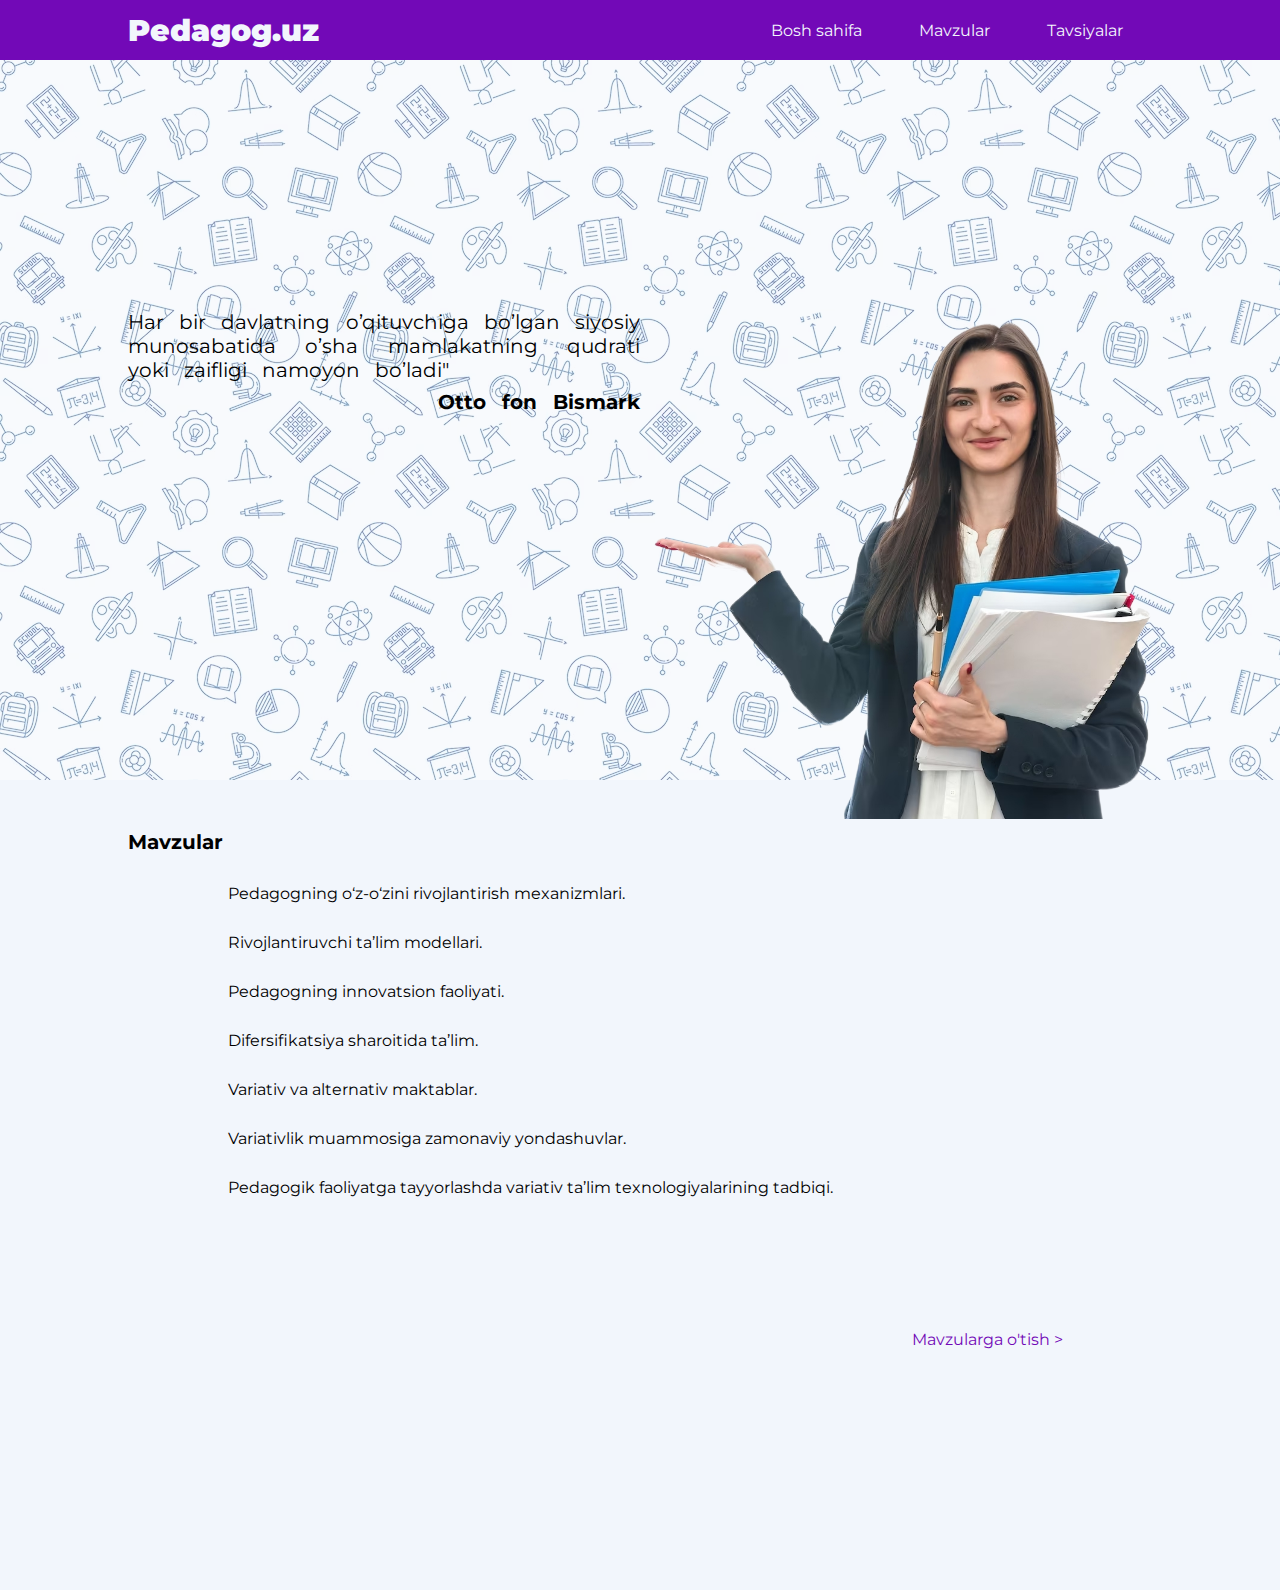
==== index.html @ d30e7495 "pedagogika" ====
<!DOCTYPE html>
<html lang="en">
  <head>
    <meta charset="UTF-8" />
    <meta name="viewport" content="width=device-width, initial-scale=1.0" />
    <title>Pedogogika</title>
    <!-- fonts -->
    <link rel="preconnect" href="https://fonts.googleapis.com" />
    <link rel="preconnect" href="https://fonts.gstatic.com" crossorigin />
    <link
      href="https://fonts.googleapis.com/css2?family=Montserrat&family=Poppins&display=swap"
      rel="stylesheet"
    />
    <link rel="stylesheet" href="./style.css" />
  </head>
  <body>
    <!-- header -->
    <div class="header">
      <div class="burgerMenu">
           <div class="menu">
            <img src="./img/close.png" alt="" class="closeBtn">
            <a href="/index.html">Bosh sahifa</a>

            <a href="/mavzular.html">Mavzular</a>
  
            <a href="/tavsiya.html">Tavsiyalar</a>
           </div>
      </div>
      <div class="head">
        <a href="#" class="logo">Pedagog.uz</a>
        <div class="nav">
          <a href="/index.html">Bosh sahifa</a>

          <a href="/mavzular.html">Mavzular</a>

          <a href="/tavsiya.html">Tavsiyalar</a>
        </div>
        <img src="./img/hamburger.png" alt="" class="burgerBtn" >

      </div>
    </div>
    <!-- main -->
    <div class="main">
      <div class="section">
        <div class="box1">
          <span class="box1-text">
            Har bir davlatning o’qituvchiga bo’lgan siyosiy munosabatida o’sha
            mamlakatning qudrati yoki zaifligi namoyon bo’ladi"
            <br />
            <b>Otto fon Bismark</b>
          </span>
          <img src="./img/teacher.png" alt="" class="teacherImg" />
        </div>
      </div>

      <div class="section2">
        <div class="box2">
          <h1 href="" class="text1">Mavzular</h1>
          <span class="text2">
            Pedagogning o‘z-o‘zini rivojlantirish mexanizmlari.
          </span>
          <span class="text3"> Rivojlantiruvchi ta’lim modellari. </span>
          <span class="text4"> Pedagogning innovatsion faoliyati. </span>
          <span class="text5"> Difersifikatsiya sharoitida ta’lim. </span>
          <span class="text6"> Variativ va alternativ maktablar. </span>
          <span class="text7">
            Variativlik muammosiga zamonaviy yondashuvlar.
          </span>
          <span class="text8">
            Pedagogik faoliyatga tayyorlashda variativ ta’lim
            texnologiyalarining tadbiqi.
          </span>
          <a href="/mavzular.html" class="mavzularA">Mavzularga o'tish ></a>
        </div>
      </div>
    </div>
    <!-- footer -->
    <div class="footer">
      <div class="foot"></div>
    </div>
  </body>
  <script src="./app.js"></script>
</html>
---- style.css ----
* {
  margin: 0;
  padding: 0;
  box-sizing: border-box;
  font-family: "Montserrat";
}

::selection {
  background-color: #7209b7;

  color: white;
}

body {
background-color: #f2f6fc;
}

.header {
  width: 100%;
  height: 60px;

  background-color: #7209b7;
}

.head {
  width: 80%;
  height: 60px;
  margin: 0 auto;
  display: flex;
  align-items: center;
  justify-content: space-between;

}

.nav {
  width: 40%;
  display: flex;
  align-items: center;
  justify-content: space-around;

}

.head a {
  color: #f2f6fc;

  text-decoration: none;
}

.head .logo {
  font-size: 30px;
  font-weight: 900;
}


.head img {
  display: none;
  }

.burgerMenu{
  display: none;
}

/* main */

.main {
  width: 100%;
  height: 100vh;

  background-color: rgb(166, 166, 166);
}

.section {
  width: 100%;
  height: 90vh;
  background-color: #f2f6fc;
  background-image: url("./img/education.png");
}

.section::before {
  content: "";
  display: block;
  position: absolute;
  top: 1;
  left: 0;
  width: 100%;
  height: 100%;
  background-color: #f2f6fc88; 
}

.section2 {
  width: 100%;
  height: 90vh;
  background-color: #f2f6fc;
}

.box1 {
  width: 80%;
  height: 90vh;
  position: relative;
  top: 50px;
  margin: 0 auto;

}

.box1 .box1-text {
  width: 50%;
  height: 150px;
  position: absolute;
  top: 200px;
  font-size: 20px;
  word-spacing: 10px;
  line-height: 24px;
  text-align: justify;

}

.box1 .teacherImg {
  width: 500px;
  position: absolute;
  right: 0;
  top: 120px;

}

.box1 b {
  position: absolute;
  top: 80px;
  right: 0;
}

.box2 {
  width: 80%;
  height: 80vh;
  position: relative;
  top: 50px;
  margin: 0 auto;
  display: flex;
  flex-direction: column;
  gap: 30px;
}

.box2 span {
  padding-left: 100px;
}

.box2 h1 {
  font-size: 20px;
  text-decoration: none;
}


.box2 .mavzularA{
  width: 200px;
  position: absolute;
  right: 40px;
  top: 500px;
  color: #7209b7;
  text-decoration: none;
}
.footer {
}


@media screen and (max-width: 1280px) {
  .section{
    height: 80vh;
  }
  .box1 .teacherImg {
    width: 500px;
  position: absolute;
  right: 0;
  top: 210px;

  }
}
@media screen and (max-width: 760px) {
  .section{
    height: 84vh;

  }
  .box1 b{
    position: absolute;
    top: 130px;
  }
  .box1 .teacherImg {
    width: 500px;
  position: absolute;
  right: 0;
  top: 210px;

  }
}

@media screen and (max-width: 450px) {

  .nav {
    display: none;
  }


  .head img {
    display: block;
    width: 40px;
    position: absolute;
    right: 10px;
  }

  .section {
    width: 100%;
    height: 75vh;
    background-color: #f2f6fc;
  }
  .burgerMenu {
    width: 45%;
    height: 250px;
    position: absolute;
    right: 0;
    background-color: #7109b7c4;
    z-index: 2;
    display: none;

  }
  .menu{
    width: 90%;
    height: 150px;
    display: flex;
    gap: 30px;
    position: relative;
    top: 70px;
    left: 20px;
    flex-direction: column;
    font-size: 20px;
  }
  .menu a{
    text-decoration: none;
    color: #f2f6fc;
    
  }
  .menu img{
    width: 35px;
    position: absolute;
    right: 10px;
    top: -54px;
  }
  .box1 {
    width: 100%;
    height: 90vh;
    position: relative;
    top: 50px;
    margin: 0 auto;
    display: flex;
    flex-direction: column;

  }
  .box1 .box1-text {
    width: 90%;
    height: 250px;
    position: relative;
    top: 100px;
    color: #040404;
    word-spacing: 10px;
    line-height: 30px;
    text-align: justify;
    margin: 0 auto;
  }

  .box1 b{
    position: absolute;
    top: 120px;
  }
  .box1 .teacherImg {
    width: 360px;
    position: relative;
    top: 30px;
    left: 80px;
  }
  
  .section2{
    height: 70vh;
  }

  .box2 .mavzularA{
    width: 200px;
    position: absolute;
    left: 200px;
    top: 550px;
  
  }


}


@media screen and (max-width: 360px) {
  .box1 .box1-text {
    width: 90%;
    height: 250px;
    position: relative;
    top: 40px;
    color: #040404;
    word-spacing: 10px;
    line-height: 30px;
    text-align: justify;
    margin: 0 auto;
  }

  .box1 b{
    position: absolute;
    top: 150px;
    /* right: 0; */
  }
  .box1 .teacherImg {
    width: 260px;
    position: relative;
    top: 0px;
    left: 80px;
  }
}
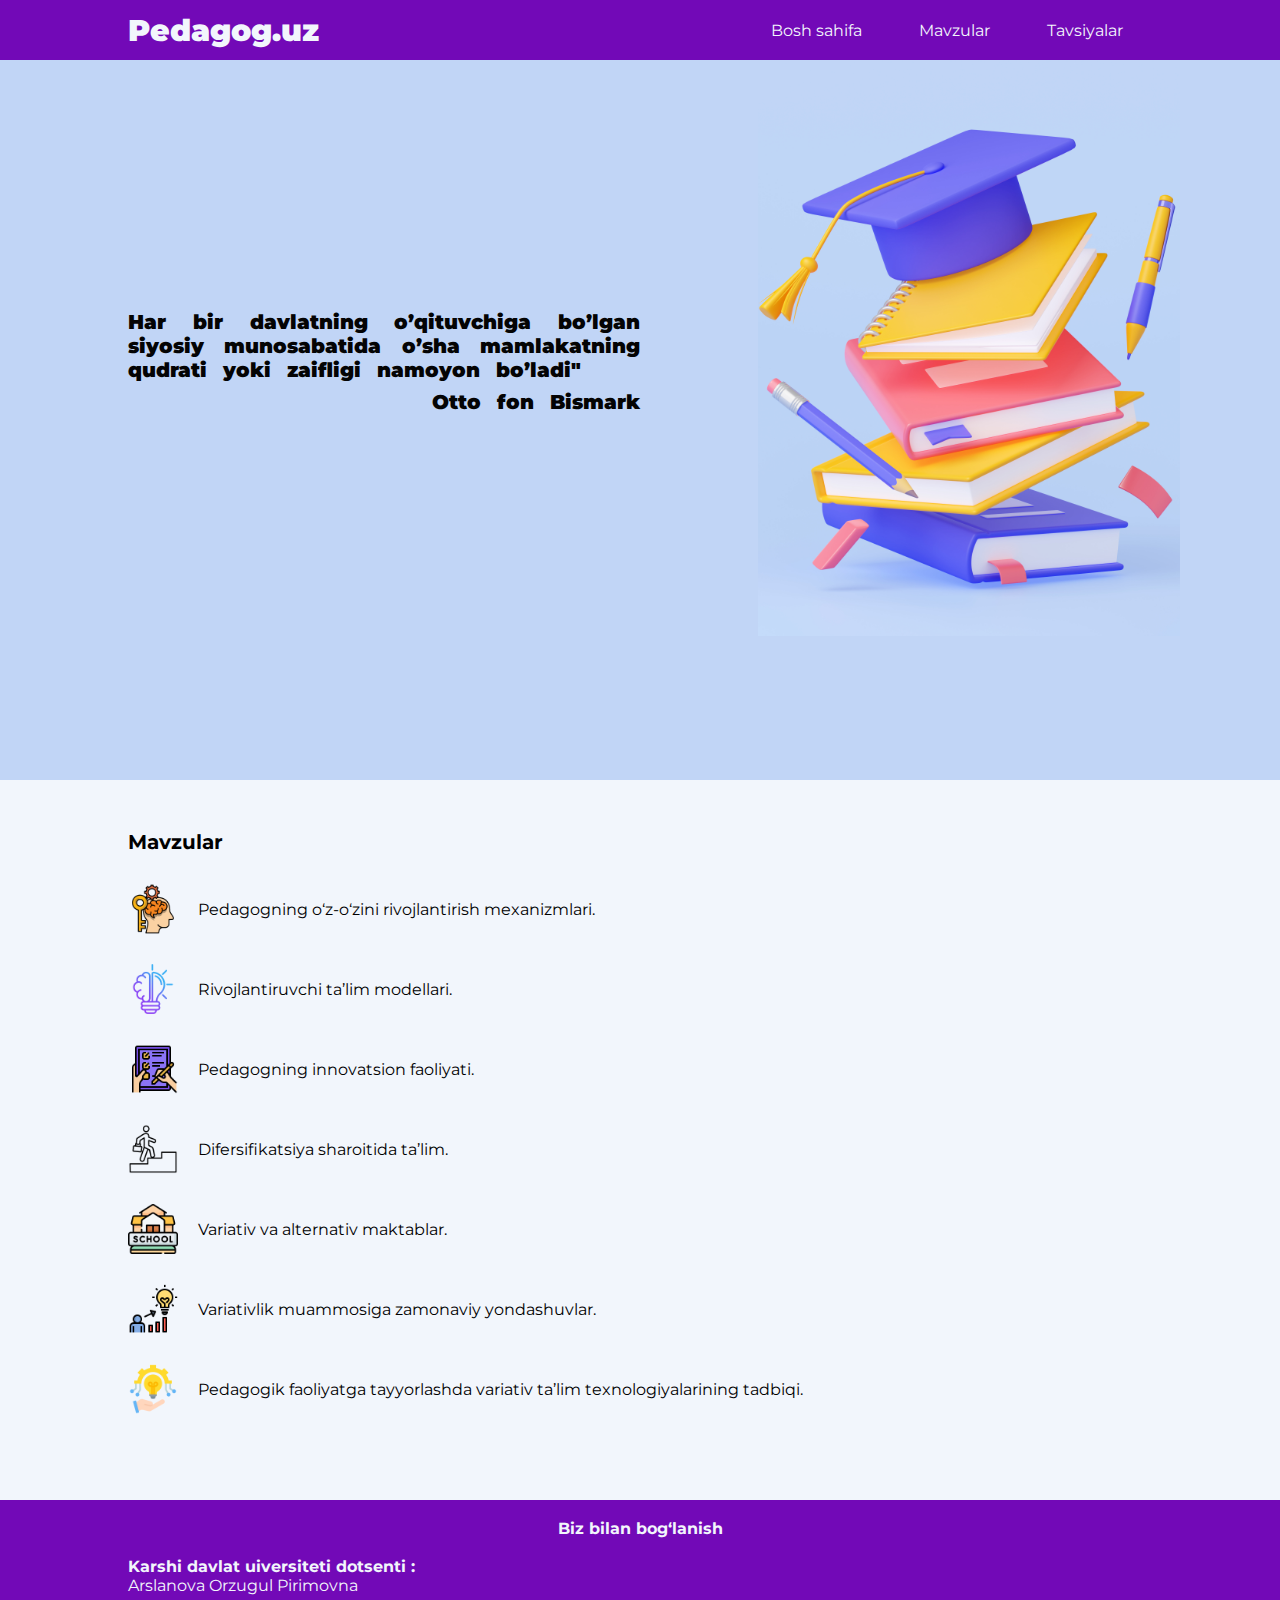
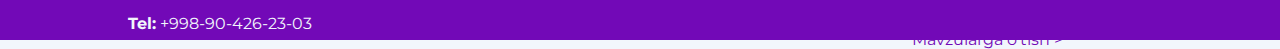
==== commit 5d810f98: "ok" ====
--- a/index.html
+++ b/index.html
@@ -17,14 +17,14 @@
     <!-- header -->
     <div class="header">
       <div class="burgerMenu">
-           <div class="menu">
-            <img src="./img/close.png" alt="" class="closeBtn">
-            <a href="/index.html">Bosh sahifa</a>
+        <div class="menu">
+          <img src="./img/close.png" alt="" class="closeBtn" />
+          <a href="/index.html">Bosh sahifa</a>
 
-            <a href="/mavzular.html">Mavzular</a>
-  
-            <a href="/tavsiya.html">Tavsiyalar</a>
-           </div>
+          <a href="/mavzular.html">Mavzular</a>
+
+          <a href="/tavsiya.html">Tavsiyalar</a>
+        </div>
       </div>
       <div class="head">
         <a href="#" class="logo">Pedagog.uz</a>
@@ -35,13 +35,14 @@
 
           <a href="/tavsiya.html">Tavsiyalar</a>
         </div>
-        <img src="./img/hamburger.png" alt="" class="burgerBtn" >
-
+        <img src="./img/hamburger.png" alt="" class="burgerBtn" />
       </div>
     </div>
     <!-- main -->
     <div class="main">
       <div class="section">
+        <img src="./img/edu-response.jpg" alt="" class="bg" />
+
         <div class="box1">
           <span class="box1-text">
             Har bir davlatning o’qituvchiga bo’lgan siyosiy munosabatida o’sha
@@ -49,34 +50,79 @@
             <br />
             <b>Otto fon Bismark</b>
           </span>
-          <img src="./img/teacher.png" alt="" class="teacherImg" />
         </div>
       </div>
 
       <div class="section2">
         <div class="box2">
           <h1 href="" class="text1">Mavzular</h1>
-          <span class="text2">
-            Pedagogning o‘z-o‘zini rivojlantirish mexanizmlari.
-          </span>
-          <span class="text3"> Rivojlantiruvchi ta’lim modellari. </span>
-          <span class="text4"> Pedagogning innovatsion faoliyati. </span>
-          <span class="text5"> Difersifikatsiya sharoitida ta’lim. </span>
-          <span class="text6"> Variativ va alternativ maktablar. </span>
-          <span class="text7">
-            Variativlik muammosiga zamonaviy yondashuvlar.
-          </span>
-          <span class="text8">
-            Pedagogik faoliyatga tayyorlashda variativ ta’lim
-            texnologiyalarining tadbiqi.
-          </span>
+          <div class="t-2">
+            <img src="./img/mindset.png" alt="" width="50px" />
+            <span class="text2">
+              Pedagogning o‘z-o‘zini rivojlantirish mexanizmlari.
+            </span>
+          </div>
+
+          <div class="t-3">
+            <img src="./img/skill.png" alt="" width="50px" />
+
+            <span class="text3"> Rivojlantiruvchi ta’lim modellari. </span>
+          </div>
+
+          <div class="t-4">
+            <img src="./img/activities.png" alt="" width="50px" />
+
+            <span class="text4"> Pedagogning innovatsion faoliyati. </span>
+          </div>
+
+          <div class="t-5">
+            <img src="./img/professional-development.png" alt="" width="50px" />
+
+            <span class="text5"> Difersifikatsiya sharoitida ta’lim. </span>
+          </div>
+          
+          <div class="t-6">
+            <img src="./img/school.png" alt="" width="50px" />
+
+            <span class="text6"> Variativ va alternativ maktablar. </span>
+          </div>
+          
+          <div class="t-7">
+            <img src="./img/inspiration.png" alt="" width="50px" />
+
+            <span class="text7">
+
+              Variativlik muammosiga zamonaviy yondashuvlar.
+            </span>
+          </div>
+          <div class="t-8">
+            <img src="./img/technology.png" alt="" width="50px" />
+
+            <span class="text8">
+              Pedagogik faoliyatga tayyorlashda variativ ta’lim
+              texnologiyalarining tadbiqi.
+            </span>
+          </div>
+
           <a href="/mavzular.html" class="mavzularA">Mavzularga o'tish ></a>
         </div>
       </div>
     </div>
     <!-- footer -->
     <div class="footer">
-      <div class="foot"></div>
+      <div class="foot">
+        <br>
+        <h4>Biz bilan bog‘lanish</h4>
+        <br>
+        <span><b>Karshi davlat uiversiteti dotsenti :</b> <br> Arslanova Orzugul  Pirimovna</span>
+        <br>
+        <br>
+
+        <span><b>Tel:</b> +998-90-426-23-03 </span>
+        <br>
+
+
+      </div>
     </div>
   </body>
   <script src="./app.js"></script>
--- a/style.css
+++ b/style.css
@@ -12,7 +12,7 @@
 }
 
 body {
-background-color: #f2f6fc;
+  background-color: #f2f6fc;
 }
 
 .header {
@@ -29,7 +29,6 @@
   display: flex;
   align-items: center;
   justify-content: space-between;
-
 }
 
 .nav {
@@ -37,7 +36,6 @@
   display: flex;
   align-items: center;
   justify-content: space-around;
-
 }
 
 .head a {
@@ -51,12 +49,11 @@
   font-weight: 900;
 }
 
-
 .head img {
   display: none;
-  }
-
-.burgerMenu{
+}
+
+.burgerMenu {
   display: none;
 }
 
@@ -72,8 +69,18 @@
 .section {
   width: 100%;
   height: 90vh;
-  background-color: #f2f6fc;
-  background-image: url("./img/education.png");
+  background-color: #c1d5f6;
+  /* background-image: url("./img/bg.jpg"); */
+  /* background-repeat: no-repeat; */
+  /* background-size: 100%;
+background-position-x: 200px; */
+}
+
+.bg {
+  width: 33%;
+  /* height: 0vh; */
+  position: absolute;
+  right: 100px;
 }
 
 .section::before {
@@ -84,7 +91,8 @@
   left: 0;
   width: 100%;
   height: 100%;
-  background-color: #f2f6fc88; 
+  /* background-color: #75757588;  */
+  /* backdrop-filter: blur(5px); */
 }
 
 .section2 {
@@ -99,7 +107,6 @@
   position: relative;
   top: 50px;
   margin: 0 auto;
-
 }
 
 .box1 .box1-text {
@@ -111,7 +118,9 @@
   word-spacing: 10px;
   line-height: 24px;
   text-align: justify;
-
+  color: #f2f6fc;
+  color: #040404;
+  font-weight: 900;
 }
 
 .box1 .teacherImg {
@@ -119,7 +128,6 @@
   position: absolute;
   right: 0;
   top: 120px;
-
 }
 
 .box1 b {
@@ -130,73 +138,132 @@
 
 .box2 {
   width: 80%;
-  height: 80vh;
+  height: 90vh;
   position: relative;
   top: 50px;
   margin: 0 auto;
   display: flex;
   flex-direction: column;
   gap: 30px;
-}
-
-.box2 span {
+  /* background-color: red; */
+}
+
+/* .box2 span {
   padding-left: 100px;
-}
+} */
 
 .box2 h1 {
   font-size: 20px;
   text-decoration: none;
 }
 
-
-.box2 .mavzularA{
+.box2 .mavzularA {
   width: 200px;
   position: absolute;
   right: 40px;
-  top: 500px;
+  top: 800px;
   color: #7209b7;
   text-decoration: none;
 }
+
+.t-2 {
+  display: flex;
+   gap: 20px;
+
+  align-items: center;
+}
+
+.t-3 {
+  display: flex;
+  gap: 20px;
+  align-items: center;
+}
+
+.t-4 {
+  display: flex;
+   gap: 20px;
+
+  align-items: center;
+}
+
+.t-5 {
+  display: flex;
+   gap: 20px;
+
+  align-items: center;
+}
+
+.t-6 {
+  display: flex;
+   gap: 20px;
+
+  align-items: center;
+}
+.t-7 {
+  display: flex;
+   gap: 20px;
+
+  align-items: center;
+}
+
+.t-8{
+  display: flex;
+   gap: 20px;
+
+  align-items: center;
+}
+
 .footer {
-}
-
+  width: 100%;
+  height: 140px;
+  position: relative;
+  top: 540px;
+  background-color: #7209b7;
+
+}
+.foot {
+  width: 80%;
+  margin: 0 auto;
+  color: #f2f6fc;
+  /* background-color: red; */
+
+}
+
+.foot h4{
+text-align: center;
+}
 
 @media screen and (max-width: 1280px) {
-  .section{
+  .section {
     height: 80vh;
   }
   .box1 .teacherImg {
     width: 500px;
-  position: absolute;
-  right: 0;
-  top: 210px;
-
+    position: absolute;
+    right: 0;
+    top: 210px;
   }
 }
 @media screen and (max-width: 760px) {
-  .section{
+  .section {
     height: 84vh;
-
-  }
-  .box1 b{
+  }
+  .box1 b {
     position: absolute;
     top: 130px;
   }
   .box1 .teacherImg {
     width: 500px;
-  position: absolute;
-  right: 0;
-  top: 210px;
-
+    position: absolute;
+    right: 0;
+    top: 210px;
   }
 }
 
 @media screen and (max-width: 450px) {
-
   .nav {
     display: none;
   }
-
 
   .head img {
     display: block;
@@ -208,7 +275,18 @@
   .section {
     width: 100%;
     height: 75vh;
-    background-color: #f2f6fc;
+    background-color: #c1d5f6;
+    /* background-repeat: no-repeat;
+    background-image: url('./img/edu-response.jpg');
+    background-size: 10%; */
+    /* background-position-x: 200px; */
+  }
+
+  .bg {
+    width: 100%;
+    /* height: 0vh; */
+    position: absolute;
+    right: 0;
   }
   .burgerMenu {
     width: 45%;
@@ -218,9 +296,8 @@
     background-color: #7109b7c4;
     z-index: 2;
     display: none;
-
-  }
-  .menu{
+  }
+  .menu {
     width: 90%;
     height: 150px;
     display: flex;
@@ -231,12 +308,11 @@
     flex-direction: column;
     font-size: 20px;
   }
-  .menu a{
+  .menu a {
     text-decoration: none;
     color: #f2f6fc;
-    
-  }
-  .menu img{
+  }
+  .menu img {
     width: 35px;
     position: absolute;
     right: 10px;
@@ -250,21 +326,22 @@
     margin: 0 auto;
     display: flex;
     flex-direction: column;
-
   }
   .box1 .box1-text {
     width: 90%;
-    height: 250px;
-    position: relative;
-    top: 100px;
-    color: #040404;
+    height: 200px;
+    position: relative;
+    top: 200px;
+    color: #000000;
+    backdrop-filter: blur(3px);
+    /* background-color: #7209b7; */
     word-spacing: 10px;
     line-height: 30px;
     text-align: justify;
     margin: 0 auto;
   }
 
-  .box1 b{
+  .box1 b {
     position: absolute;
     top: 120px;
   }
@@ -274,22 +351,18 @@
     top: 30px;
     left: 80px;
   }
-  
-  .section2{
+
+  .section2 {
     height: 70vh;
   }
 
-  .box2 .mavzularA{
+  .box2 .mavzularA {
     width: 200px;
     position: absolute;
     left: 200px;
-    top: 550px;
-  
-  }
-
-
-}
-
+    top: 650px;
+  }
+}
 
 @media screen and (max-width: 360px) {
   .box1 .box1-text {
@@ -304,7 +377,7 @@
     margin: 0 auto;
   }
 
-  .box1 b{
+  .box1 b {
     position: absolute;
     top: 150px;
     /* right: 0; */
